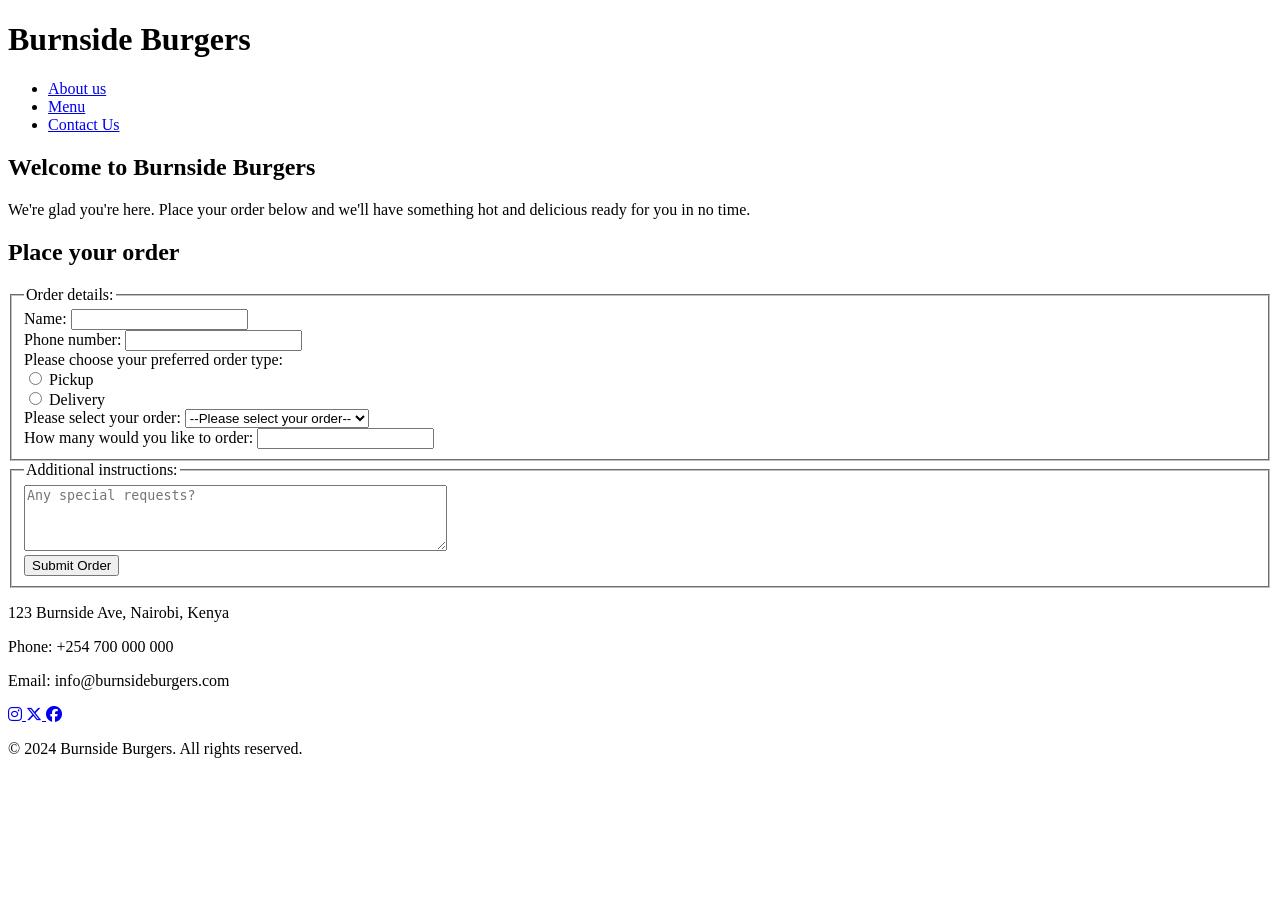
==== order.html @ c8d71a39 "feat: add order.html with order form and page structure" ====
<!DOCTYPE html>
<html lang="en">
<head>
    <meta charset="UTF-8">
    <meta name="viewport" content="width=device-width, initial-scale=1.0">
    <title>Order Now | Burnside Burgers</title>
    <link rel="stylesheet" href="https://cdnjs.cloudflare.com/ajax/libs/font-awesome/6.5.0/css/all.min.css">
</head>
<body>
    <header id="header">
        <h1 id="logo">Burnside Burgers</h1>
        <nav>
            <ul>
                <li><a href="#about">About us</a></li>
                <li><a href="#menu">Menu</a></li>
                <li><a href="#contact">Contact Us</a></li>
            </ul>
        </nav>
    </header>

    <section id="hero-section">
        <h1>Welcome to Burnside Burgers</h1>
        <p>We're glad you're here. Place your order below and we'll have something hot and delicious ready for you in no time.</p>
    </section>

    <section id="order-section">
        <form>
            <h2>Place your order</h2>
            <fieldset>
                <legend>Order details:</legend>
                <label for="name">Name:</label>
                <input id="name" name="name" type="text" required><br>

                <label for="number">Phone number:</label>
                <input id="number" name="number" type="tel" required><br>

                <label>Please choose your preferred order type:</label><br>
                <input id="pickup" name="orderType" type="radio" value="pickup" required>
                <label for="pickup">Pickup</label><br>
                <input id="delivery" name="orderType" type="radio" value="delivery" required>
                <label for="delivery">Delivery</label><br>

                <label for="order">Please select your order:</label>
                <select id="order" name="order" required>
                    <option value="">--Please select your order--</option>
                    <option value="The Classic Burger">The Classic Burger</option>
                    <option value="Burnside BBQ">Burnside BBQ</option>
                    <option value="The Spicy One">The Spicy One</option>
                    <option value="Mushroom Melt">Mushroom Melt</option>
                    <option value="Crispy Chicken">Crispy Chicken</option>
                    <option value="The Veggie">The Veggie</option>
                </select><br>

                <label for="quantity">How many would you like to order:</label>
                <input id="quantity" name="quantity" type="number" min="1" required><br>
            </fieldset>

            <fieldset>
                <legend>Additional instructions:</legend>
                <textarea id="instructions" name="instructions" rows="4" cols="50" placeholder="Any special requests?"></textarea><br>
                <button type="submit">Submit Order</button>
            </fieldset>
        </form>
    </section>

    <section id="footer">
        <div id="contact-info">
            <p>123 Burnside Ave, Nairobi, Kenya</p>
            <p>Phone: +254 700 000 000</p>
            <p>Email: info@burnsideburgers.com</p>
        </div>
        <footer>
            <div id="social-media">
                <a href="https://instagram.com/burnsideburgers" target="_blank">
                    <i class="fab fa-instagram"></i>
                </a>

                <a href="https://twitter.com/burnsideburgers" target="_blank">
                    <i class="fab fa-x-twitter"></i>
                </a>

                <a href="https://facebook.com/burnsideburgers" target="_blank">
                    <i class="fab fa-facebook"></i>
                </a>
            </div>
            <p>&copy; 2024 Burnside Burgers. All rights reserved.</p>
        </footer>
    </section>
    
</body>
</html>
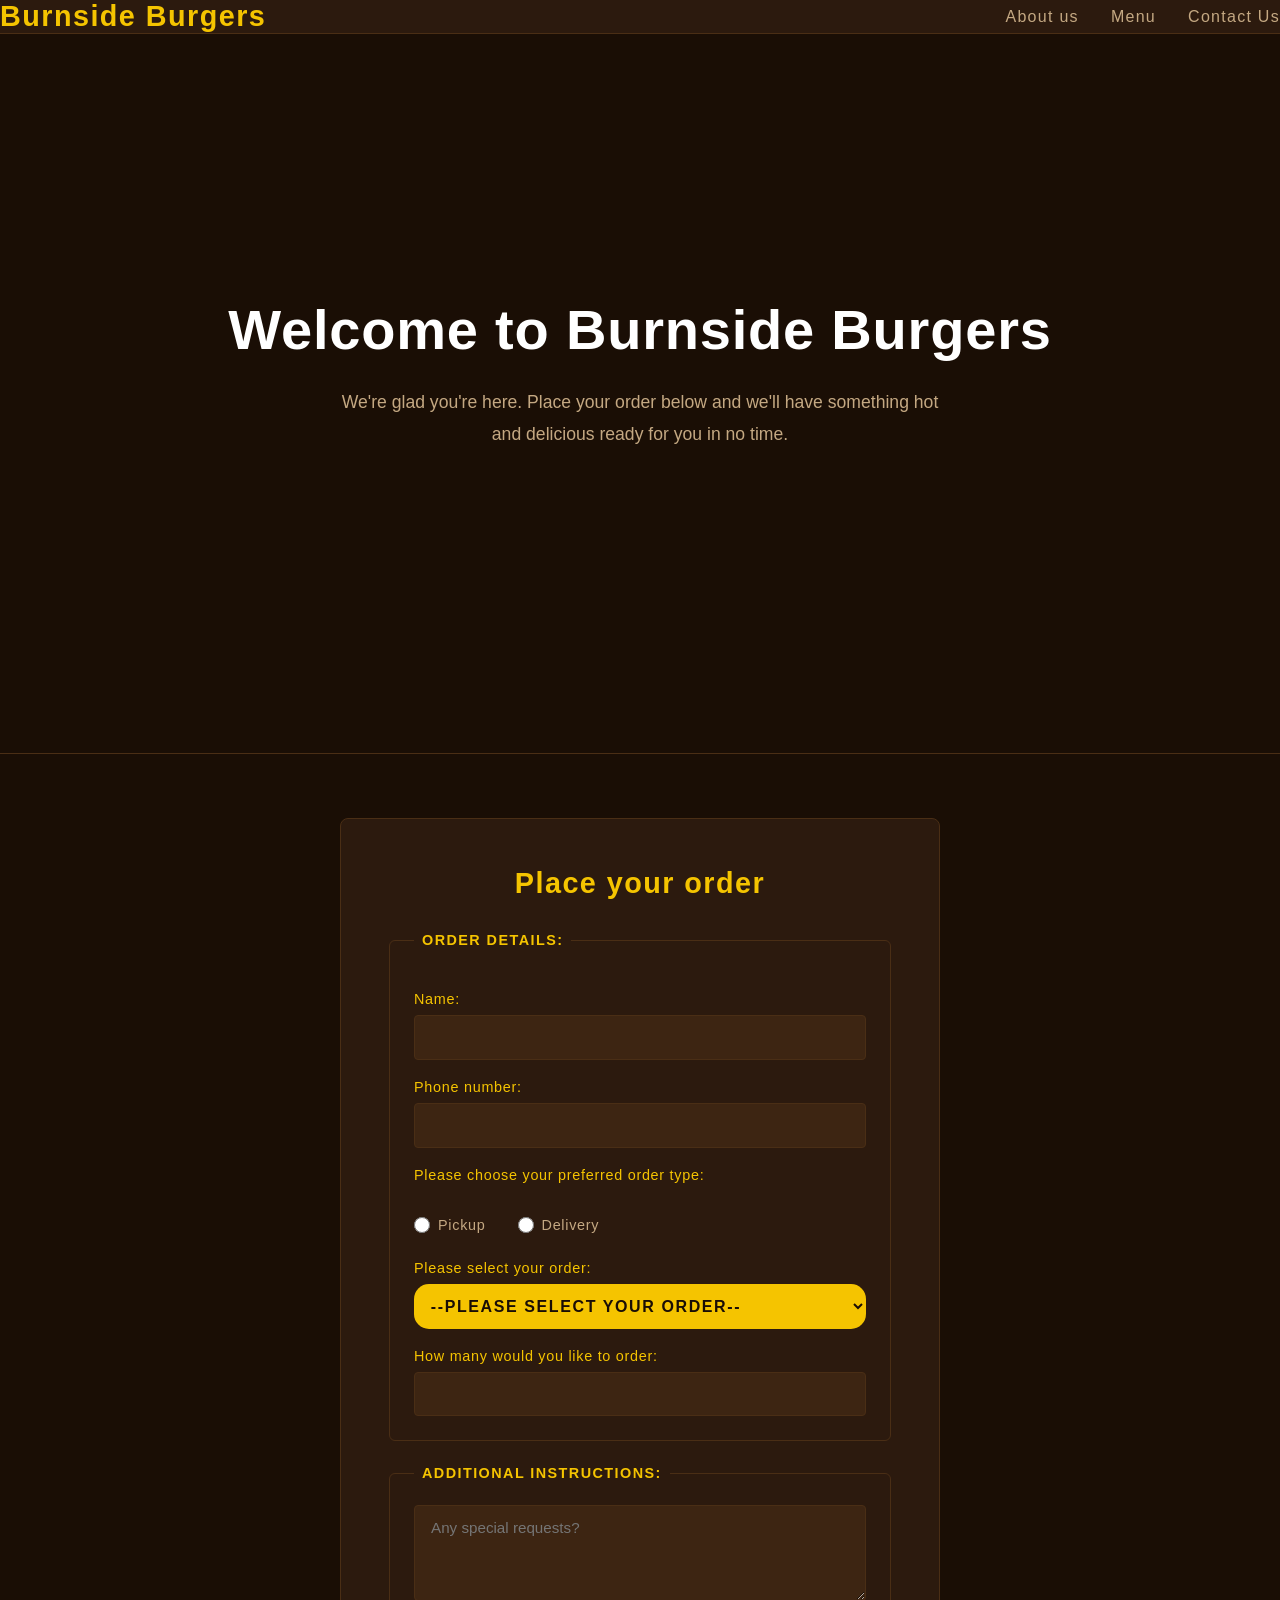
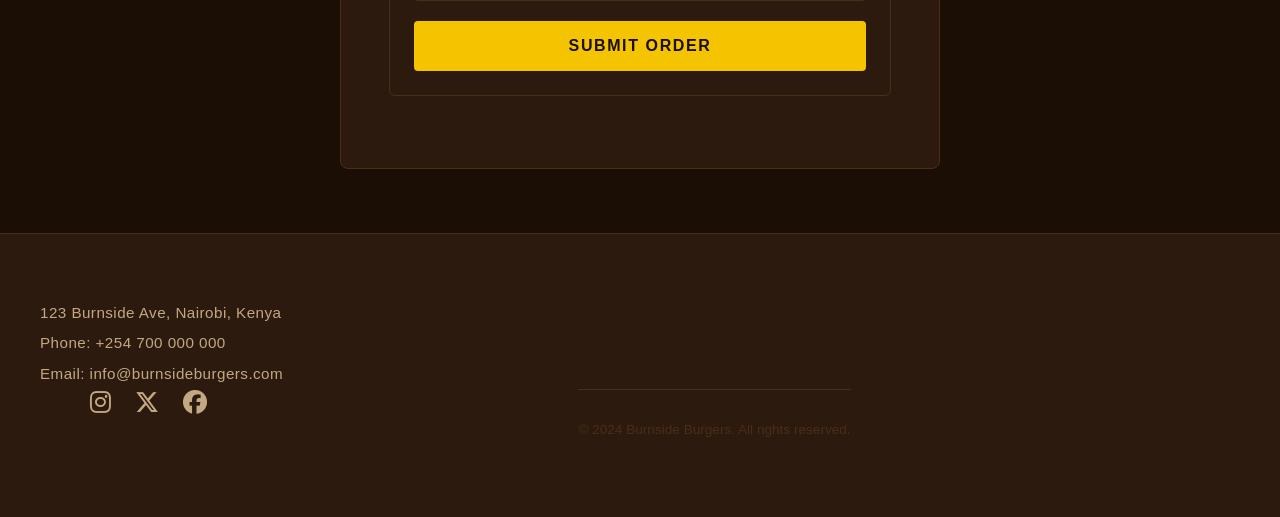
==== commit 3b425342: "feat: add order.css and style order form page" ====
--- a/order.html
+++ b/order.html
@@ -5,15 +5,17 @@
     <meta name="viewport" content="width=device-width, initial-scale=1.0">
     <title>Order Now | Burnside Burgers</title>
     <link rel="stylesheet" href="https://cdnjs.cloudflare.com/ajax/libs/font-awesome/6.5.0/css/all.min.css">
+    <link rel="stylesheet" href="./CSS/order.css">
+    <link rel="stylesheet" href="./CSS/style.css">
 </head>
 <body>
     <header id="header">
         <h1 id="logo">Burnside Burgers</h1>
         <nav>
             <ul>
-                <li><a href="#about">About us</a></li>
-                <li><a href="#menu">Menu</a></li>
-                <li><a href="#contact">Contact Us</a></li>
+                <li><a href="./index.html#about">About us</a></li>
+                <li><a href="./index.html#menu">Menu</a></li>
+                <li><a href="./index.html#contact">Contact Us</a></li>
             </ul>
         </nav>
     </header>
@@ -35,10 +37,15 @@
                 <input id="number" name="number" type="tel" required><br>
 
                 <label>Please choose your preferred order type:</label><br>
-                <input id="pickup" name="orderType" type="radio" value="pickup" required>
-                <label for="pickup">Pickup</label><br>
-                <input id="delivery" name="orderType" type="radio" value="delivery" required>
-                <label for="delivery">Delivery</label><br>
+                <div class="radio-group">
+                    <label>
+                        <input type="radio" name="orderType" value="pickup" required> Pickup
+                    </label>
+                    <label>
+                        <input type="radio" name="orderType" value="delivery"> Delivery
+                    </label>
+                </div>
+</div>
 
                 <label for="order">Please select your order:</label>
                 <select id="order" name="order" required>
--- a/CSS/order.css
+++ b/CSS/order.css
@@ -0,0 +1,182 @@
+/* HERO SECTION */
+#hero-section {
+    background-color: var(--bg);
+    text-align: center;
+    padding: 6rem 2rem 3rem;        
+    border-bottom: 1px solid var(--border);
+}
+
+#hero-section h1 {
+    font-size: 2.5rem;               
+    color: var(--white);
+    margin-bottom: 1rem;
+}
+
+#hero-section p {
+    color: var(--muted);
+    font-size: 1rem;
+    max-width: 500px;
+    margin: 0 auto;
+    line-height: 1.8;
+}
+
+/* ORDER SECTION */
+#order-section {
+    background-color: var(--bg);     
+    padding: 4rem 2rem;
+    display: flex;                   
+    justify-content: center;         
+    align-items: flex-start;         
+}
+
+/* FORM CARD */
+form {
+    background-color: var(--section); 
+    border: 1px solid var(--border);  
+    border-radius: 8px;               
+    padding: 3rem;                    
+    width: 100%;                    
+    max-width: 600px; 
+}              
+
+/* FORM HEADING */
+form h2 {
+    color: var(--gold);              
+    font-size: 1.8rem;
+    margin-bottom: 2rem;
+    text-align: center;
+    letter-spacing: 0.05em;
+}
+
+/* FIELDSET */
+fieldset {
+    border: 1px solid var(--border); /* subtle border */
+    border-radius: 6px;
+    padding: 1.5rem;
+    margin-bottom: 1.5rem;
+}
+
+/* LEGEND */
+legend {
+    color: var(--gold);             
+    font-size: 0.9rem;
+    font-weight: bold;
+    letter-spacing: 0.1em;
+    text-transform: uppercase;
+    padding: 0 0.5rem;             
+}
+
+/* LABELS */
+label {
+    display: block;                 
+    color: var(--gold);             
+    font-size: 0.9rem;
+    letter-spacing: 0.05em;
+    margin-bottom: 0.5rem;
+    margin-top: 1.2rem;             
+}
+
+/* TEXT INPUTS */
+input[type="text"],
+input[type="tel"],
+input[type="number"] {
+    width: 100%;                     
+    background-color: var(--card);   
+    border: 1px solid var(--border); 
+    border-radius: 4px;
+    padding: 0.8rem 1rem;            
+    color: var(--white);            
+    font-size: 0.95rem;
+    outline: none;                   
+    transition: border-color 0.3s;   
+}
+
+/* INPUT FOCUS */
+input[type="text"]:focus,
+input[type="tel"]:focus,
+input[type="number"]:focus {
+    border-color: var(--gold);       /* border glows gold on focus */
+}
+
+/* SELECT DROPDOWN */
+select {
+    width: 100%;
+    background-color: var(--card);   
+    border: 1px solid var(--border);
+    border-radius: 4px;
+    padding: 0.8rem 1rem;
+    color: var(--white);
+    font-size: 0.95rem;
+    outline: none;
+    cursor: pointer;
+    transition: border-color 0.3s;
+}
+
+select:focus {
+    border-color: var(--gold);       
+}
+
+/* RADIO BUTTONS */
+.radio-group {
+    display: flex;
+    gap: 2rem;                       
+    margin-top: 0.5rem;
+}
+
+.radio-group label {
+    display: flex;                  
+    align-items: center;
+    gap: 0.5rem;                     
+    color: var(--muted);             
+    margin-top: 0;                   
+    cursor: pointer;
+}
+
+input[type="radio"] {
+    accent-color: var(--gold);       
+    width: 1rem;
+    height: 1rem;
+    cursor: pointer;
+}
+
+/* TEXTAREA */
+textarea {
+    width: 100%;
+    background-color: var(--card);
+    border: 1px solid var(--border);
+    border-radius: 4px;
+    padding: 0.8rem 1rem;
+    color: var(--white);
+    font-size: 0.95rem;
+    outline: none;
+    resize: vertical;               
+    transition: border-color 0.3s;
+    font-family: 'Arial', sans-serif; 
+}
+
+textarea:focus {
+    border-color: var(--gold);    
+}  
+
+/* SUBMIT BUTTON */
+button[type="submit"] {
+    width: 100%;                     
+    background-color: var(--gold);  
+    color: var(--bg);                
+    border: none;
+    border-radius: 4px;
+    padding: 1rem;
+    font-size: 1rem;
+    font-weight: bold;
+    letter-spacing: 0.1em;
+    text-transform: uppercase;
+    cursor: pointer;
+    margin-top: 1rem;
+    transition: background-color 0.3s, transform 0.2s;
+}
+
+button[type="submit"]:hover {
+    background-color: var(--brown);  
+    color: var(--white);             
+    transform: translateY(-2px);     
+}
--- a/CSS/style.css
+++ b/CSS/style.css
@@ -0,0 +1,268 @@
+:root {
+    --bg:       #1a0e05;  /* deep dark brown - main background */
+    --section:  #2c1a0e;  /* slightly lighter brown - alternate sections */
+    --card:     #3d2512;  /* warm brown - cards */
+    --gold:     #f5c400;  /* golden yellow - main accent */
+    --brown:    #c8752a;  /* warm orange brown - buttons, highlights */
+    --white:    #ffffff;  /* pure white - headings */
+    --muted:    #c4a882;  /* warm beige - secondary text */
+    --border:   #4a2e15;  /* subtle brown - borders, dividers */
+}
+* {
+    margin: 0;
+    padding: 0;
+    box-sizing: border-box;
+}
+html {
+    scroll-behavior: smooth;
+}
+body {
+    background-color: var(--bg);
+    color: var(--white);
+    font-family: 'Arial', sans-serif;
+}
+
+/*Header*/
+#header {
+    display:flex;
+    justify-content: space-between;
+    align-items: center;
+    padding: 1.2rem, 2.5rem;
+    background-color: var(--section);
+    position: sticky;
+    top: 0;
+    z-index: 100;
+    border-bottom: 1px solid var(--border);
+}
+#header.scrolled {
+    box-shadow: 0 4px 20px rgba(0, 0, 0, 0.5); 
+    background-color: var(--bg);                
+}
+
+/*Logo*/
+#logo {
+    color: var(--gold);
+    font-size: 1.8rem;
+    letter-spacing: 0.05em;
+}
+
+/*Nav links*/
+nav ul{
+    display: flex;
+    gap: 2rem;
+    list-style: none;
+}
+nav ul a {
+    color: var(--muted);
+    text-decoration: none;
+    font-size: 1rem;
+    letter-spacing: 0.08em;
+    transition: color 0.3s; /*For smooth color change on hover*/
+}
+nav ul a:hover {
+    color: var(--gold);
+}
+
+/*Hero section*/
+#hero-section {
+    min-height: 80vh; /*80% of the screen height*/
+    background-color: var(--bg);
+    display: flex;
+    flex-direction: column; /*stack heading and paragraph vertically*/
+    justify-content: center;
+    align-items: center;
+    text-align: center;
+    padding: 2rem;
+    border-bottom: 1px solid var(--border);
+}
+#hero-section h1 {
+    font-size: 3.5rem;
+    color: var(--white);
+    letter-spacing: 0.05rem;
+    margin-bottom: 1.5rem;
+    line-height: 1.2;
+}
+#hero-section p {
+    font-size: 1.1rem;
+    color: var(--muted); /*less important than heading*/
+    max-width: 600px; /*stops text from stretching too wide*/
+    line-height: 1.8;
+    margin-bottom: 2.5rem;
+}
+#order {
+    background-color: var(--gold);
+    color: var(--bg);
+    border: none;
+    border-radius: 15px;
+    padding: 0.8rem;
+    font-size: 1rem;
+    letter-spacing: 0.1em;
+    text-transform: uppercase; /*makes text all CAPS*/
+    cursor: pointer; /*shows hand cursor on hover*/
+    font-weight: bold;
+    transition: background-color 0.3s, transform 0.2s; /*smooth hover effect*/
+}
+#order:hover {
+    background-color: var(--brown);
+    color: var(--white);
+    transform: translateY(-3px);    /* slightly lifts the button up */
+}
+
+/*Menu*/
+#menu {
+    padding: 5rem 2.5rem;
+    background-color: var(--section);
+    text-align: center;
+    border-bottom: 1px solid var(--border);
+}
+.menu-items {
+    display: grid;                         
+    grid-template-columns: repeat(3, 1fr); 
+    gap: 2rem;                             
+    max-width: 1100px;                    
+    margin: 0 auto;                       
+}
+.item img {
+    width: 200px;                 
+    height: 200px;               
+    object-fit: cover;           
+    border-radius: 4px;          
+    margin-bottom: 1.2rem;  
+    display: flex;
+}
+.item {
+    background-color: var(--card);       /* warm dark brown */
+    border: 1px solid var(--border);     /* subtle border */
+    padding: 1.5rem;                     /* space inside the card */
+    border-radius: 4px;                  /* slightly rounded corners */
+    transition: transform 0.3s, border-color 0.3s; /* smooth hover */
+    
+}
+.item:hover {
+    transform: translateY(-5px);         /* card lifts up slightly */
+    border-color: var(--gold);           /* border turns gold */
+}
+.item h3 {
+    color: var(--gold);              /* gold to stand out */
+    font-size: 1.2rem;               /* bigger than normal text */
+    margin-bottom: 0.8rem;           /* space below the name */
+    letter-spacing: 0.05em;          /* slight spacing between letters */
+}
+.item p:first-of-type {
+    color: var(--muted);             /* warm beige, secondary text */
+    font-size: 0.9rem;               /* slightly smaller */
+    line-height: 1.7;                /* comfortable reading spacing */
+    margin-bottom: 1.2rem;           /* space below description */
+}
+.item p:last-of-type {
+    color: var(--white);             /* pure white to stand out */
+    font-size: 1.1rem;               /* slightly bigger */
+    font-weight: bold;               /* bold so it stands out */
+    border-top: 1px solid var(--border); /* line above the price */
+    padding-top: 1rem;               /* space above the price */
+}
+
+
+
+/*About section*/
+#about {
+    padding: 5rem 2.5rem;              
+    background-color: var(--bg);       
+    text-align: center;                
+    border-bottom: 1px solid var(--border); 
+}
+#about h2 {
+    color: var(--white);           
+    font-size: 2.5rem;             
+    letter-spacing: 0.05em;        
+    margin-bottom: 1.5rem;         
+}
+#about p {
+    color: var(--muted);           
+    font-size: 1.05rem;            
+    line-height: 1.9;              
+    max-width: 700px;              
+    margin: 0 auto 4rem;           
+}
+.about-highlights {
+    display: grid;                          
+    grid-template-columns: repeat(3, 1fr);  
+    gap: 2rem;                              
+    max-width: 900px;                       
+    margin: 0 auto;                        
+}
+.highlight {
+    background-color: var(--card);      
+    border: 1px solid var(--border);    
+    padding: 2.5rem 1.5rem;             
+    border-radius: 4px;                 
+    transition: border-color 0.3s, transform 0.3s; 
+}
+.highlight:hover {
+    border-color: var(--gold);       
+    transform: translateY(-5px);     
+}
+.highlight i {
+    font-size: 2rem;             
+    color: var(--gold);          
+    margin-bottom: 1.2rem;       
+    display: block;              
+}
+.highlight h3 {
+    color: var(--white);         
+    font-size: 1.1rem;           
+    letter-spacing: 0.05em;     
+    margin-bottom: 0.8rem;       
+}
+.highlight p {
+    color: var(--muted);        
+    font-size: 0.9rem;           
+    line-height: 1.7;           
+}
+
+/*Footer section*/
+#footer {
+    background-color: var(--section);    
+    padding: 4rem 2.5rem 2rem;          
+    border-top: 1px solid var(--border); 
+}
+footer {
+    display: flex;                   /* puts children side by side */
+    justify-content: space-between;  /* pushes them to opposite ends */
+    align-items: flex-start;         /* aligns to the top */
+    max-width: 1100px;               /* stops footer getting too wide */
+    margin: 0 auto 3rem;             /* centers it, space below */
+    flex-wrap: wrap;                 /* wraps to next line on small screens */
+    gap: 2rem;                       /* space between columns */
+}
+#contact-info p {
+    color: var(--muted);         
+    font-size: 0.95rem;          
+    line-height: 2;              
+    letter-spacing: 0.03em;      
+}
+#social-media {
+    display: flex;               
+    gap: 1.5rem;                 
+    align-items: center;         
+}
+#social-media a {
+    color: var(--muted);         
+    font-size: 1.5rem;          
+    transition: color 0.3s, transform 0.3s;
+    display: block;             
+
+}
+#social-media a:hover {
+    color: var(--gold);          
+    transform: translateY(-3px); 
+}
+footer p {
+    text-align: center;          
+    color: var(--border);        
+    font-size: 0.85rem;          
+    padding-top: 2rem;           
+    border-top: 1px solid var(--border); 
+    max-width: 1100px;           
+    margin: 0 auto;              
+}
